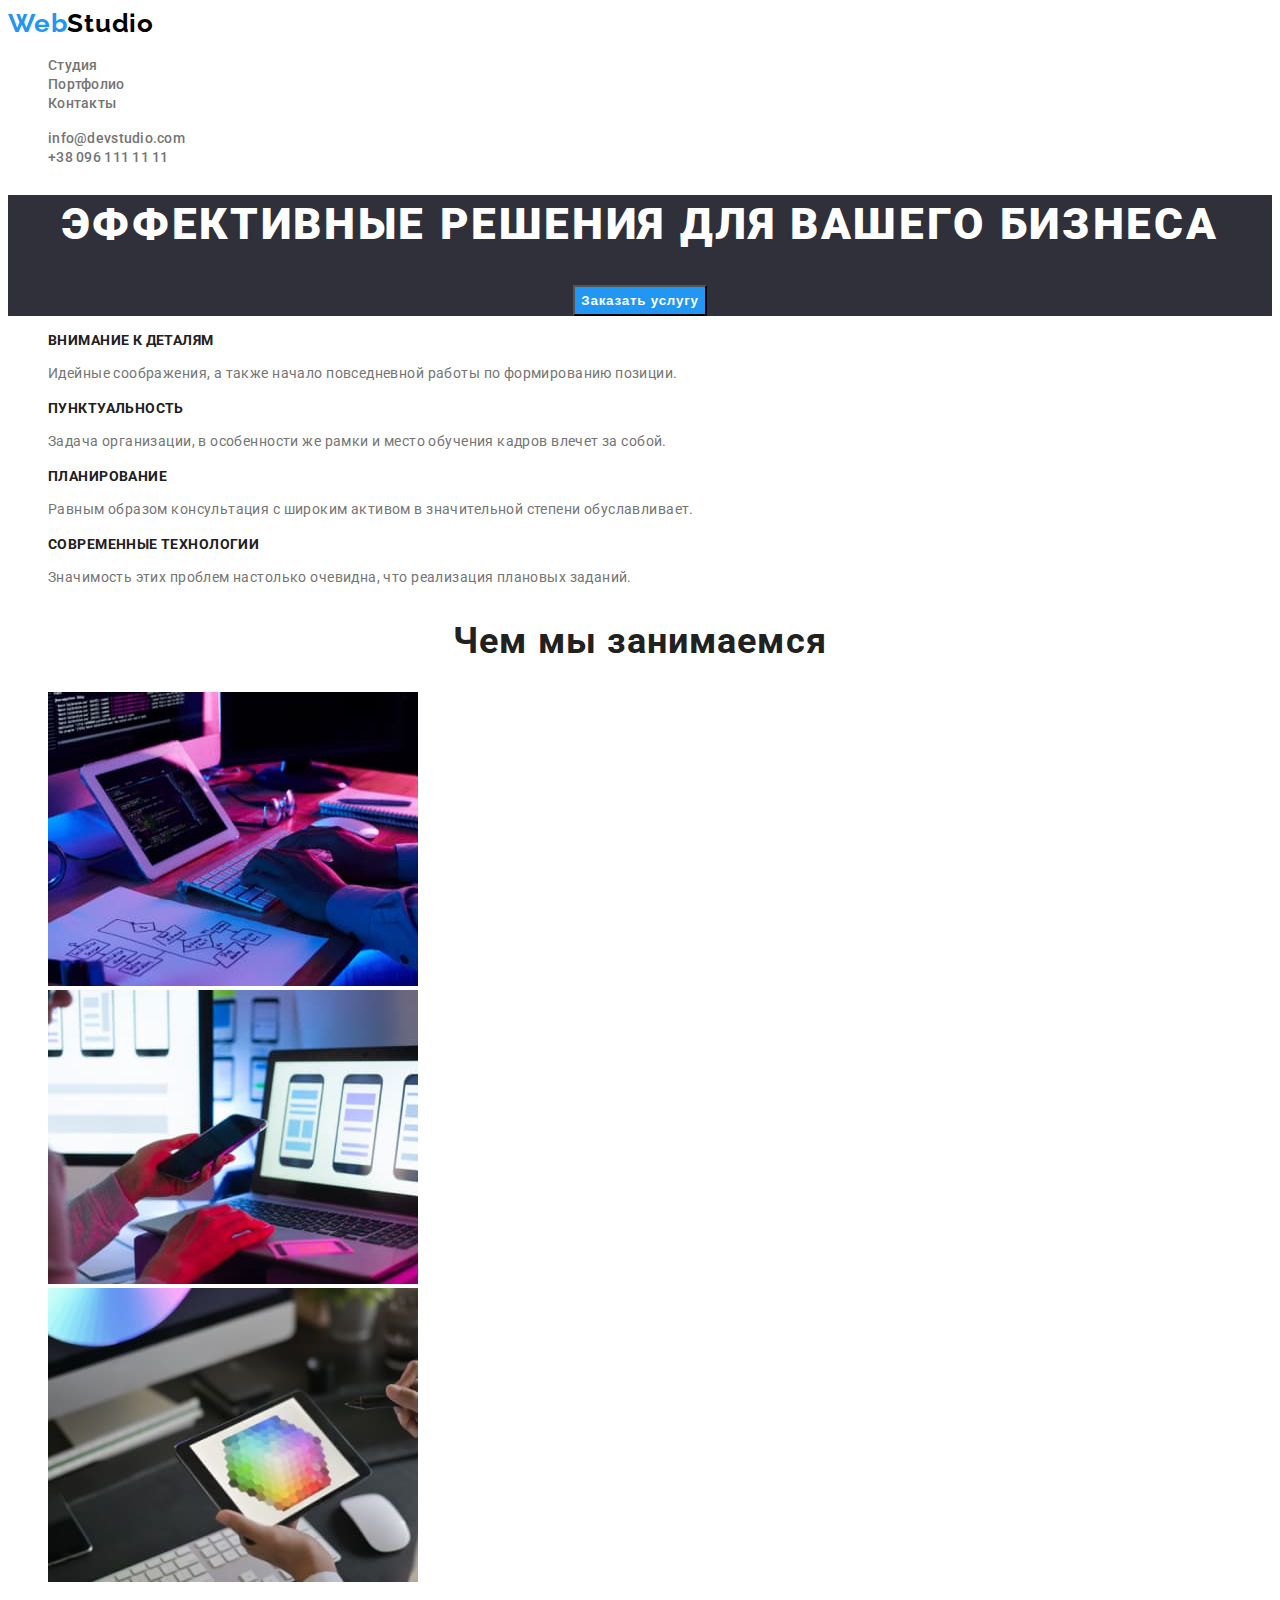
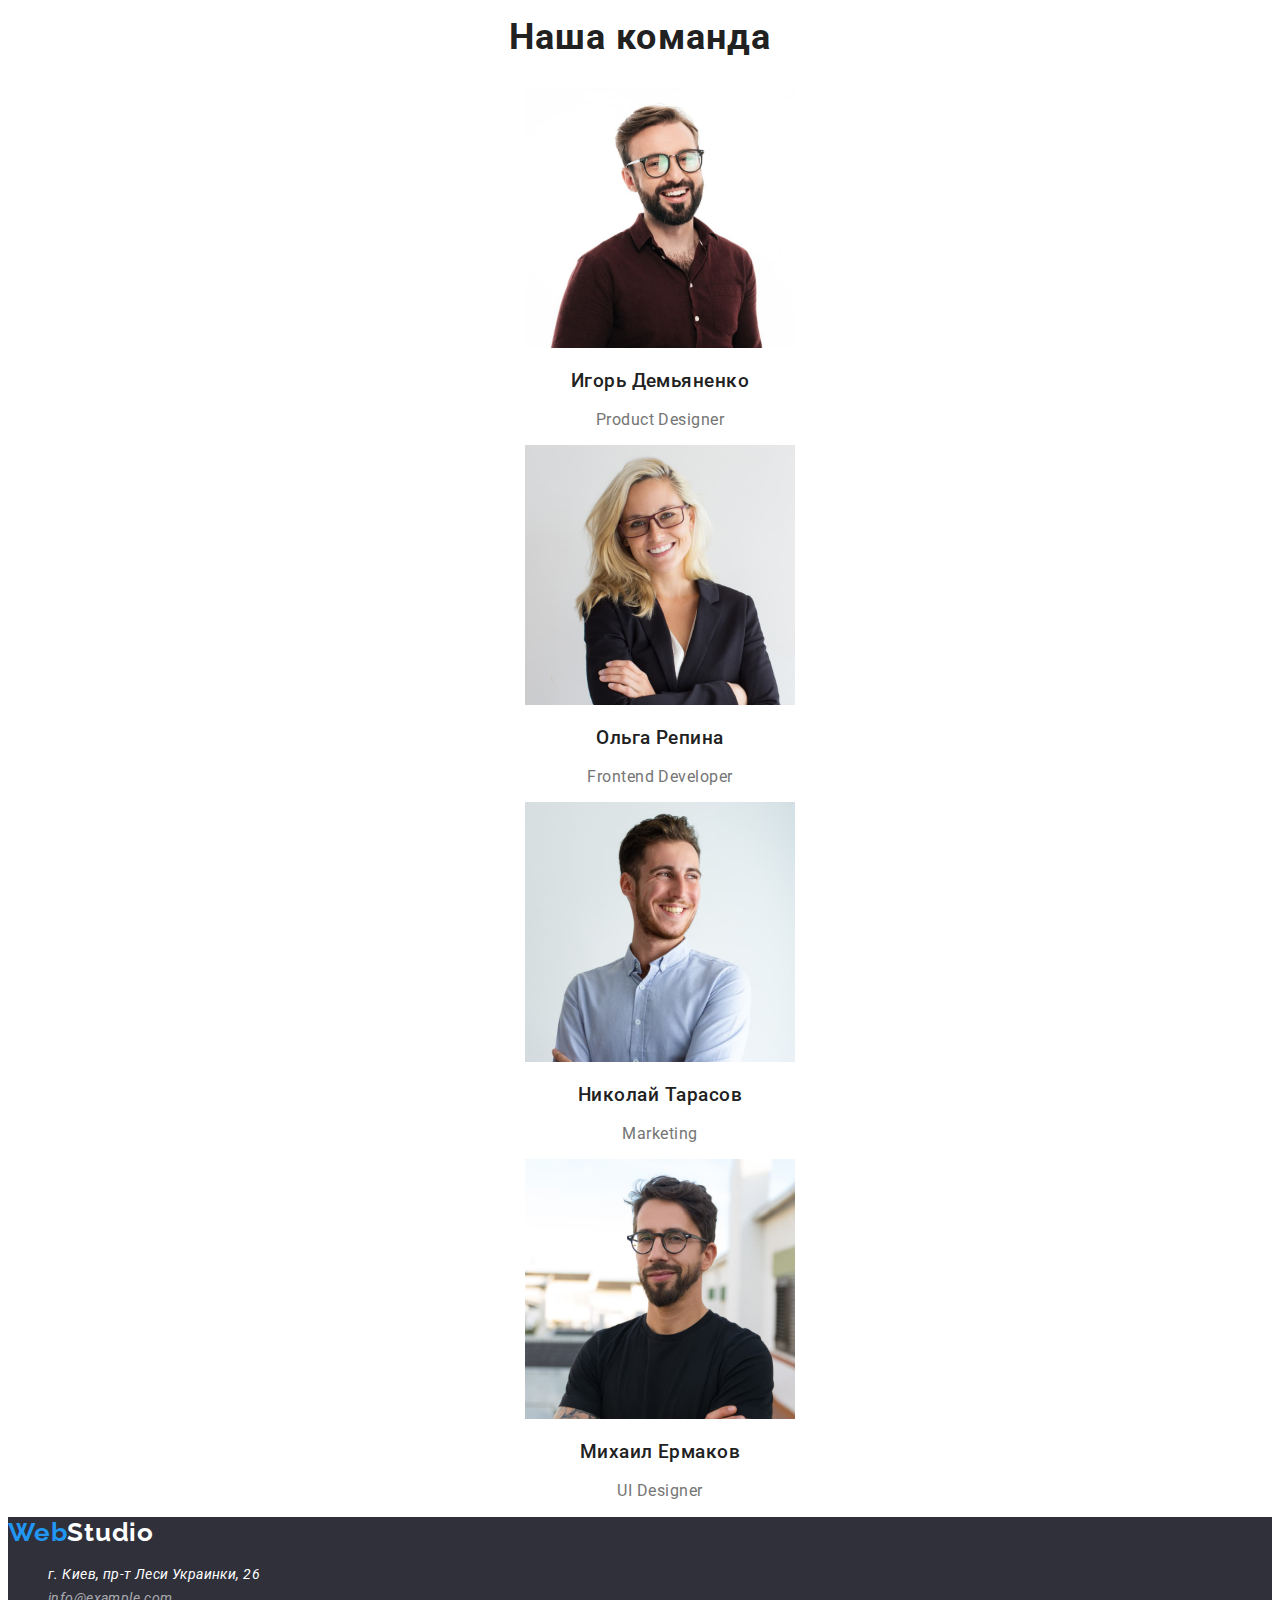
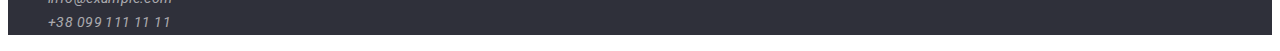
==== index.html @ 40a71b11 "Попытка №1" ====
<!DOCTYPE html>
<html lang="ru">
<head>
  <meta charset="UTF-8">
  <meta http-equiv="X-UA-Compatible" content="IE=edge">
  <meta name="viewport" content="width=device-width, initial-scale=1.0">
  <title>Document</title>
  <link href="https://fonts.googleapis.com/css2?family=Raleway:wght@700&family=Roboto:wght@400;500;700;900&display=swap"
    rel="stylesheet">
  <link rel="stylesheet" href="./css/styles.css" />
</head>

<body>
  <header>
    <nav>
      <a class="logo" href="">
        Web<span class="logo-header">Studio</span>
      </a>

      <ul>
        <li><a class="link-header" href="./index.html">Студия</a></li>
        <li><a class="link-header" href="./portfolio.html">Портфолио</a></li>
        <li><a class="link-header" href="">Контакты</a></li>
      </ul>
    </nav>

    <ul>
      <li><a class="contacts-header" href="mailto:info@devstudio.com">info@devstudio.com</a></li>
      <li><a class="contacts-header" href="tel:+380961111111">+38 096 111 11 11</a></li>
    </ul>
  </header>

  <main>
    <section class="hero-bg">
      <h1 class="title-hero">Эффективные решения для вашего бизнеса</h1>
        <button type="button" class="button hero">Заказать услугу</button>
    </section>

    <section>
      <h2 class="title-hidden">Наши преимущества</h2>
      <ul class="benefits">
        <li>
          <h3>Внимание к деталям</h3>
          <p>Идейные соображения, а также начало повседневной работы по формированию позиции.</p>
        </li>
        <li>
          <h3>Пунктуальность</h3>
          <p>Задача организации, в особенности же рамки и место обучения кадров влечет за собой.</p>
        </li>
        <li>
          <h3>Планирование</h3>
          <p>Равным образом консультация с широким активом в значительной степени обуславливает.</p>
        </li>
        <li>
          <h3>Современные технологии</h3>
          <p>Значимость этих проблем настолько очевидна, что реализация плановых заданий.</p>
        </li>
      </ul>
    </section>

    <section>
      <h2 class="title-general">Чем мы занимаемся</h2>
      <ul>
        <li>
          <img src="./images/box-1.jpg" alt="Человек набирает програмный код" width="370">
        </li>
        <li>
          <img src="./images/box-2.jpg" alt="Человек создаёт мобильное приложение" width="370">
        </li>
        <li>
          <img src="./images/box-3.jpg" alt="Человек подбирает на палитре цвет" width="370">
        </li>
      </ul>
    </section>

    <section>
      <h2 class="title-general">Наша команда</h2>
      <ul class="team">
        <li>
            <img src="./images/img-2.jpg" alt="Молодой улыбающийся мужчина в очках" width="270">
            <h3>Игорь Демьяненко</h3>
            <p lang="en">Product Designer</p> 
        </li>
        <li>
            <img src="./images/img-3.jpg" alt="Молодая улыбающаяся женщина в очках" width="270">
            <h3>Ольга Репина</h3>
            <p lang="en">Frontend Developer</p>
        </li>
        <li>
            <img src="./images/img-4.jpg" alt="Молодой улыбающийся мужчина" width="270">
            <h3>Николай Тарасов<br /></h3>
            <p lang="en">Marketing</p>
        </li>
        <li>
            <img src="./images/img-5.jpg" alt="Молодой улыбающийся мужчина в очках" width="270">
            <h3>Михаил Ермаков<br /></h3>
            <p lang="en">UI Designer</p>
        </li>
      </ul>
    </section>
  </main>

  <footer class="footer">
    <a class="logo" href="">
      Web<span class="logo-footer">Studio</span>
    </a>
    <address>
      <ul>
        <li><a class="contacts-footer address" href="">г. Киев, пр-т Леси Украинки, 26</a></li>
        <li><a class="contacts-footer" href="mailto:info@example.com">info@example.com</a></li>
        <li><a class="contacts-footer" href="tel:+380961111111">+38 099 111 11 11</a></li>
      </ul>
    </address>
  </footer>
  
</body>
</html>
---- css/styles.css ----
body {
    font-family: 'Roboto', 'Segoe UI', Tahoma, Geneva, Verdana, sans-serif;
    font-style: normal;
    font-size: 16px;
    color: #757575;
}

:root {
--brand-color: #2196F3;
--background-color: #2F303A;
--title-color: #212121;
--white-color: #FFFFFF;
}

ul {
    list-style: none;
}

a {
    text-decoration: none;
    color: inherit;
}

.button {
    font-weight: 500;
    line-height: 1.62;
    text-align: center;
    letter-spacing: 00.03em;
    background-color: #F5F4FA;
    color: var(--title-color);
    cursor: pointer;
}

.hero {
    font-weight: 700;
    line-height: 1.88;
    text-align: center;
    letter-spacing: 0.06em;
    background-color: var(--brand-color);
    color: var(--white-color);
}

.button:hover,
.button:focus {
    background-color: var(--brand-color);
    color: var(--white-color);
}

.logo {
    font-family: 'Raleway';
    font-weight: 700;
    font-size: 26px;
    line-height: 1.19;
    text-decoration: none;
    letter-spacing: 0.03em;
    color: var(--brand-color);
}

.logo-header {
    color: #000000;
}

.logo-footer {
    color: var(--white-color);
}

.link-header {
    font-size: 14px;
    font-weight: 500;
    line-height: 1.15;
    letter-spacing: 0.02em;
}

.link-header:hover,
.link-header:focus {
    color: var(--brand-color);
}

.contacts-header {
    font-size: 14px;
    font-weight: 500;
    line-height: 1.15;
    letter-spacing: 0.02em;
}

.contacts-footer {
    font-size: 14px;
    line-height: 1.71;
    letter-spacing: 0.03em;
    color: rgba(255, 255, 255, 0.6);
}

.contacts-header:hover,
.contacts-header:focus,
.contacts-footer:hover,
.contacts-footer:focus {
    color: var(--brand-color);
}

.address {
    color: var(--white-color);
}

.hero-bg {
    text-align: center;
    background-color: var(--background-color);
}

.title-hero {
    font-weight: 900;
    font-size: 44px;
    line-height: 1.36;
    letter-spacing: 0.06em;
    text-transform: uppercase;
    color: var(--white-color);
}

.title-general {
    font-weight: 700;
    font-size: 36px;
    line-height: 1.17;
    text-align: center;
    letter-spacing: 00.03em;
    color: var(--title-color);
}

.title-hidden {
    display: none;
}

.benefits h3 {
    font-weight: 700;
    font-size: 14px;
    line-height: 1.15;
    letter-spacing: 00.03em;
    text-transform: uppercase;
    color: var(--title-color);
}

.benefits p {
    font-size: 14px;
    line-height: 1.71;
    letter-spacing: 00.03em;
}
.team {
    line-height: 1.14;
    text-align: center;
    letter-spacing: 00.03em;
}

.team h3 {
    font-weight: 500;
    color: var(--title-color);
}

.examples h2 {
    font-weight: 700;
    font-size: 18px;
    line-height: 2;
    letter-spacing: 00.06em;
    color: var(--title-color);
}

.examples p {
    line-height: 1.88;
    letter-spacing: 00.03em;
}

.footer {
    background-color: var(--background-color);
}
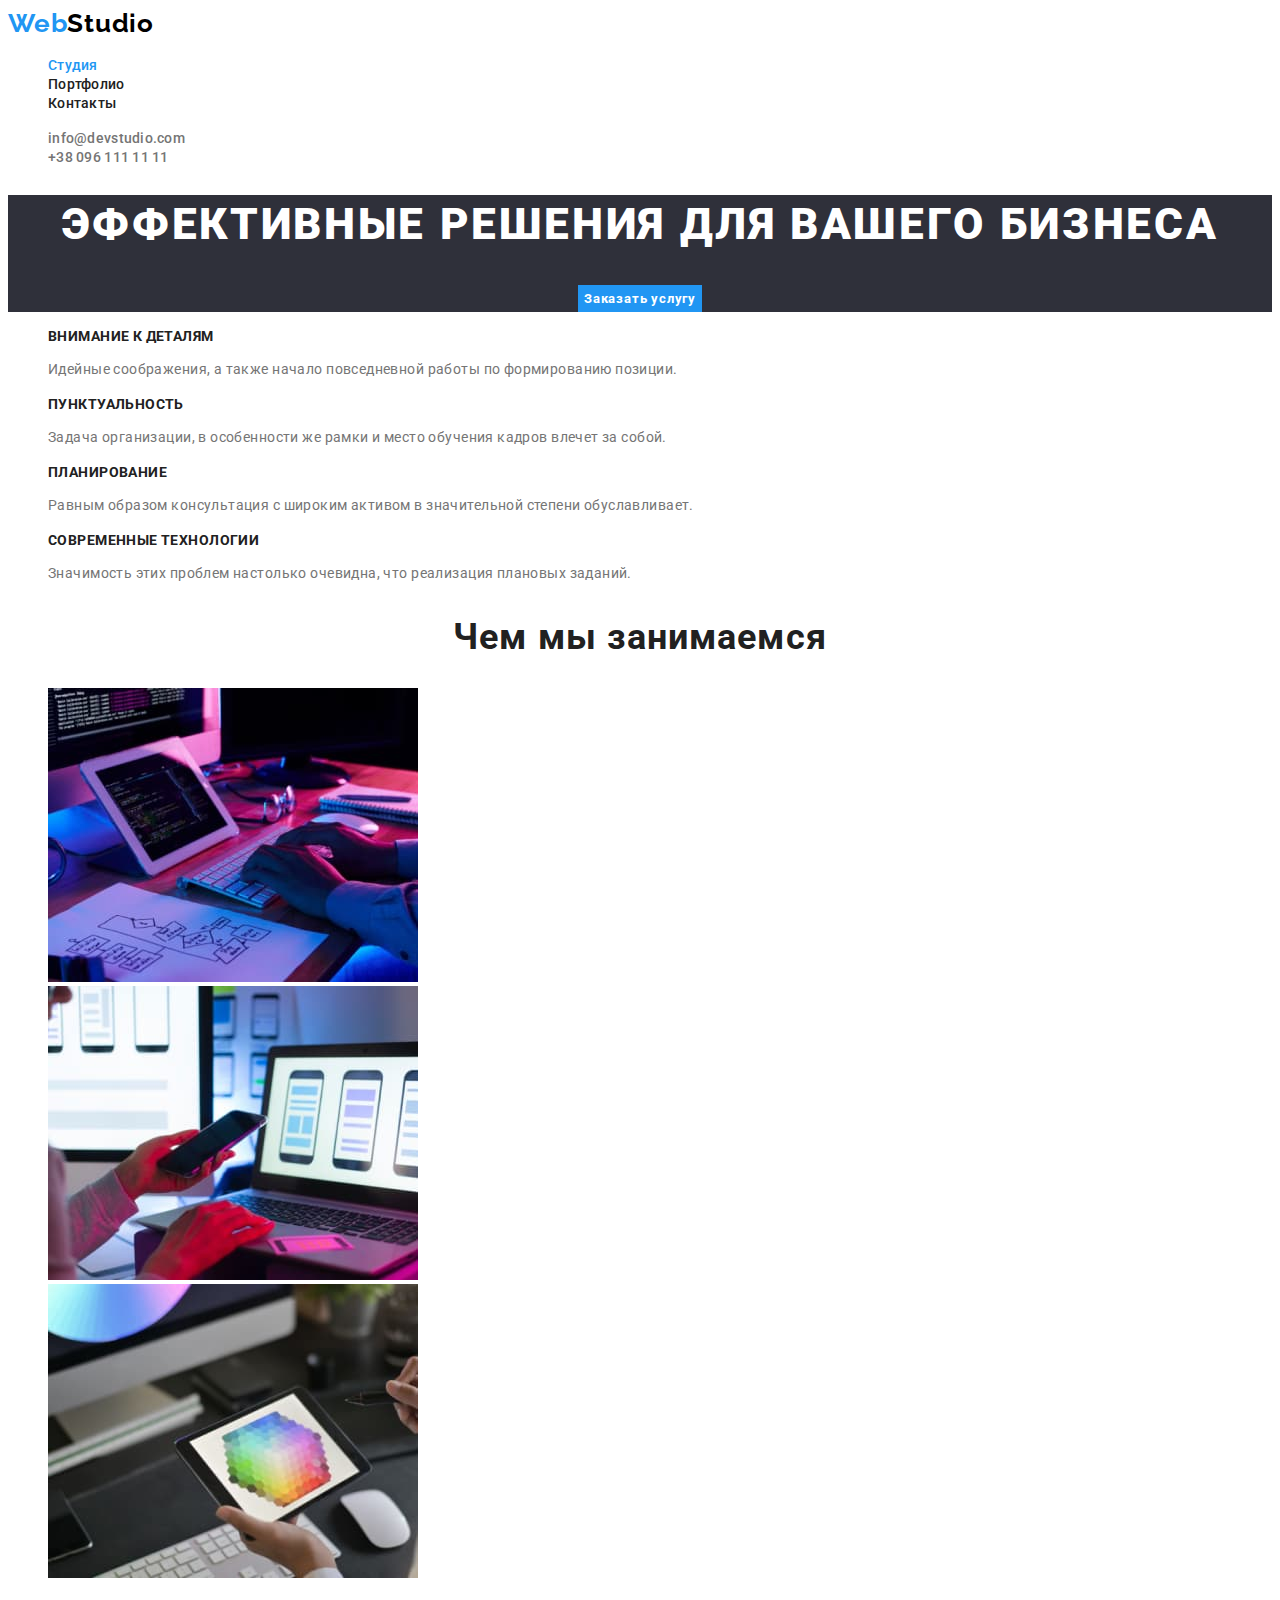
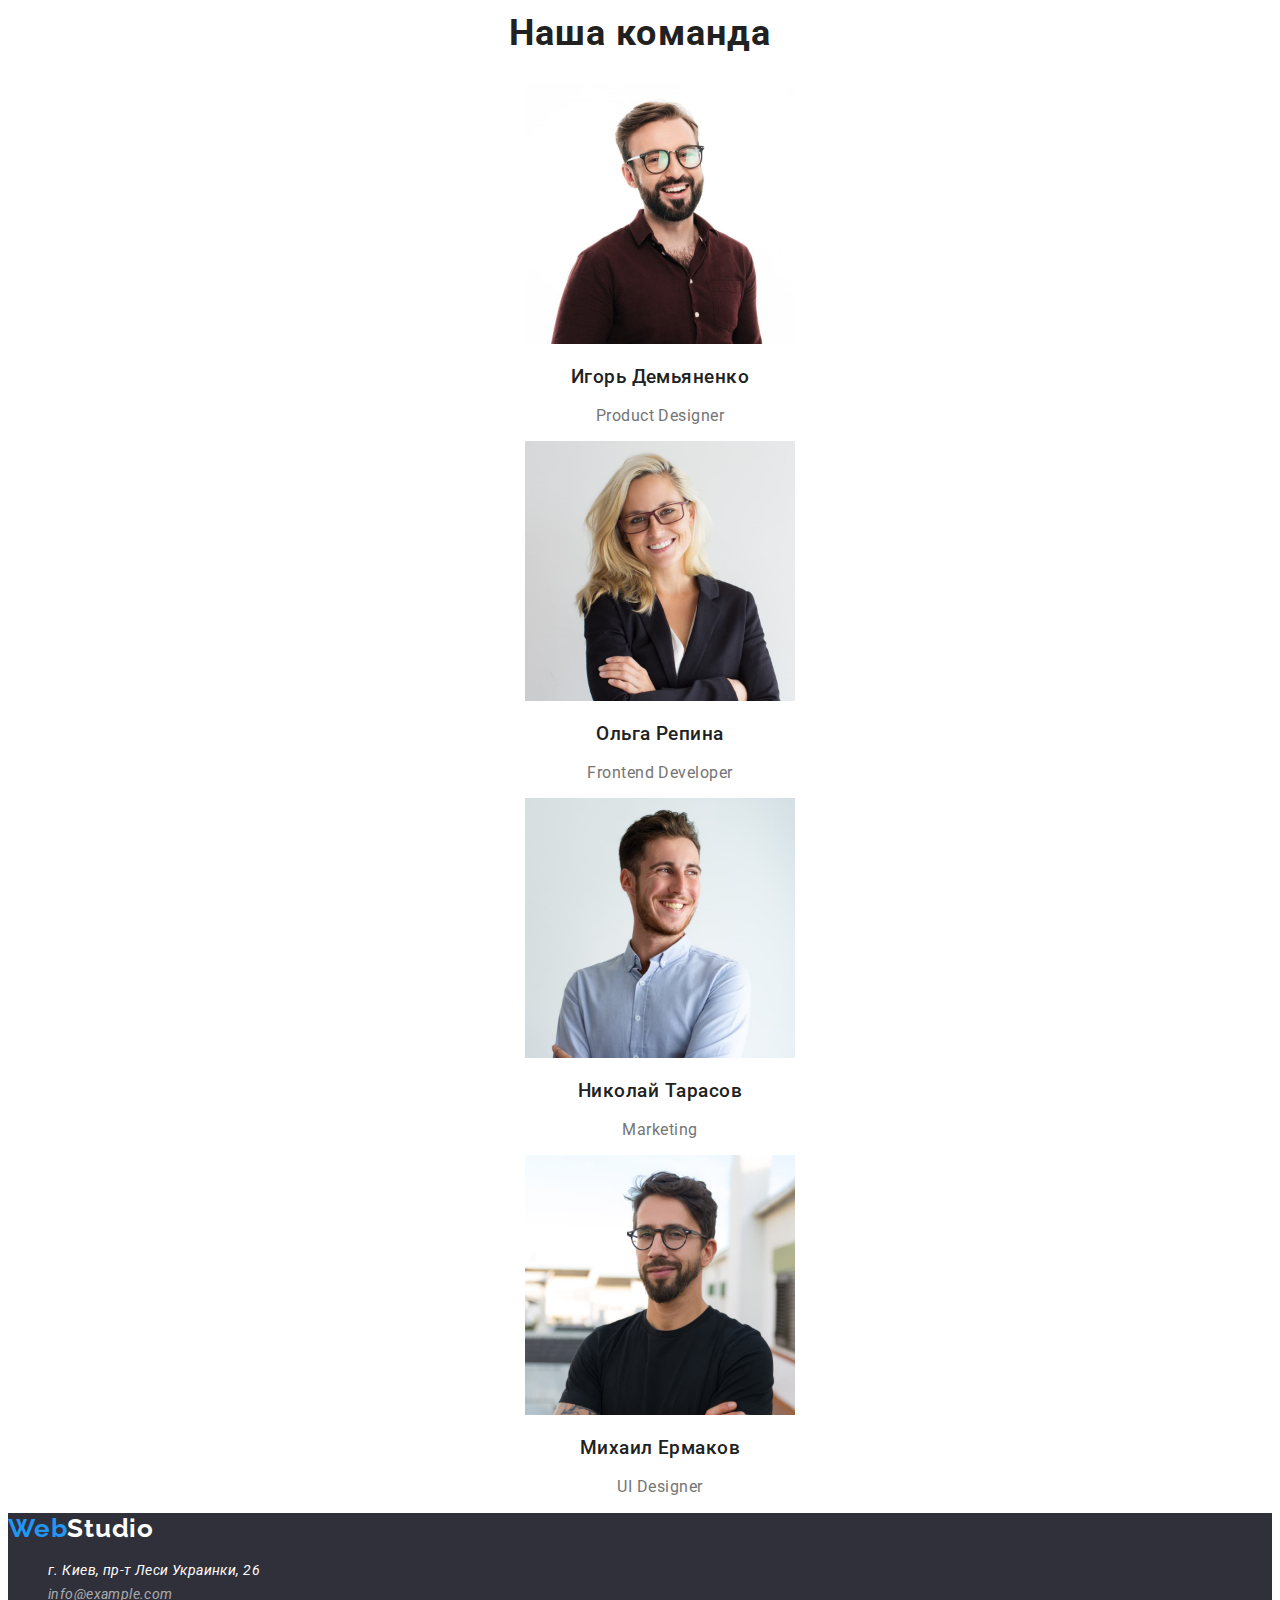
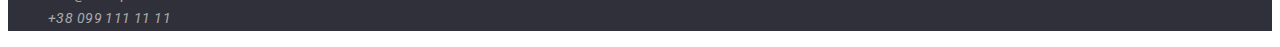
==== commit f3f9b3c8: "Исправление замечаний" ====
--- a/index.html
+++ b/index.html
@@ -18,7 +18,7 @@
       </a>
 
       <ul>
-        <li><a class="link-header" href="./index.html">Студия</a></li>
+        <li><a class="link-header current" href="./index.html">Студия</a></li>
         <li><a class="link-header" href="./portfolio.html">Портфолио</a></li>
         <li><a class="link-header" href="">Контакты</a></li>
       </ul>
@@ -59,7 +59,7 @@
     </section>
 
     <section>
-      <h2 class="title-general">Чем мы занимаемся</h2>
+      <h2 class="section-title">Чем мы занимаемся</h2>
       <ul>
         <li>
           <img src="./images/box-1.jpg" alt="Человек набирает програмный код" width="370">
@@ -74,7 +74,7 @@
     </section>
 
     <section>
-      <h2 class="title-general">Наша команда</h2>
+      <h2 class="section-title">Наша команда</h2>
       <ul class="team">
         <li>
             <img src="./images/img-2.jpg" alt="Молодой улыбающийся мужчина в очках" width="270">
@@ -106,7 +106,7 @@
     </a>
     <address>
       <ul>
-        <li><a class="contacts-footer address" href="">г. Киев, пр-т Леси Украинки, 26</a></li>
+        <li><a class="address" href="https://goo.gl/maps/PnfE6D5Lr83QuQto6" target="_blank">г. Киев, пр-т Леси Украинки, 26</a></li>
         <li><a class="contacts-footer" href="mailto:info@example.com">info@example.com</a></li>
         <li><a class="contacts-footer" href="tel:+380961111111">+38 099 111 11 11</a></li>
       </ul>
--- a/css/styles.css
+++ b/css/styles.css
@@ -22,6 +22,7 @@
 }
 
 .button {
+    font-family: inherit;
     font-weight: 500;
     line-height: 1.62;
     text-align: center;
@@ -29,15 +30,18 @@
     background-color: #F5F4FA;
     color: var(--title-color);
     cursor: pointer;
+    border: none;
 }
 
 .hero {
+    font-family: inherit;
     font-weight: 700;
     line-height: 1.88;
     text-align: center;
     letter-spacing: 0.06em;
     background-color: var(--brand-color);
     color: var(--white-color);
+    border: none;
 }
 
 .button:hover,
@@ -69,11 +73,7 @@
     font-weight: 500;
     line-height: 1.15;
     letter-spacing: 0.02em;
-}
-
-.link-header:hover,
-.link-header:focus {
-    color: var(--brand-color);
+    color: var(--title-color);
 }
 
 .contacts-header {
@@ -93,11 +93,18 @@
 .contacts-header:hover,
 .contacts-header:focus,
 .contacts-footer:hover,
-.contacts-footer:focus {
+.contacts-footer:focus,
+.link-header:hover,
+.link-header:focus,
+.current {
     color: var(--brand-color);
 }
 
 .address {
+    list-style: normal;
+    font-size: 14px;
+    line-height: 1.71;
+    letter-spacing: 0.03em;
     color: var(--white-color);
 }
 
@@ -115,7 +122,7 @@
     color: var(--white-color);
 }
 
-.title-general {
+.section-title {
     font-weight: 700;
     font-size: 36px;
     line-height: 1.17;
